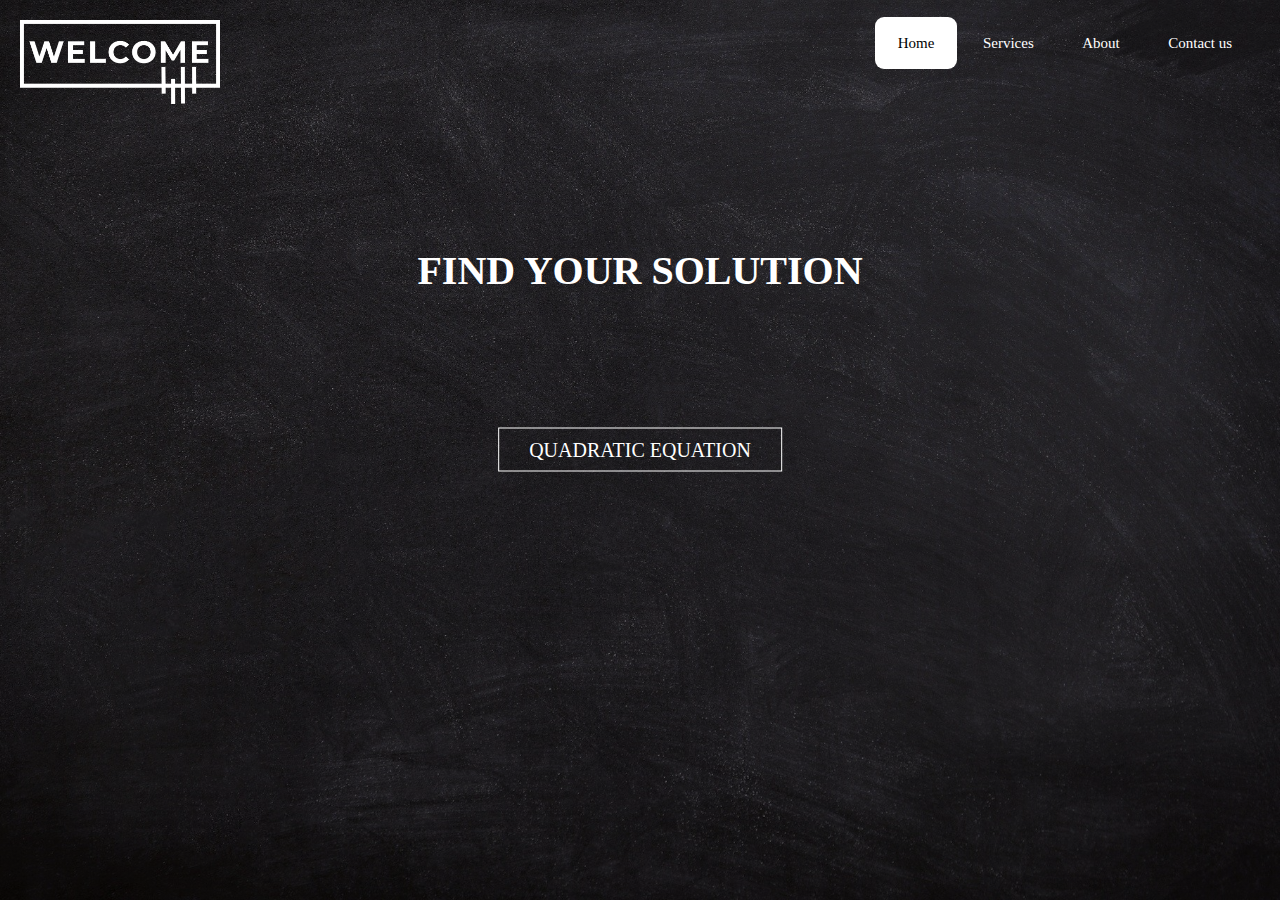
==== index.html @ c8f0107b "first commit" ====
<!DOCTYPE html>
<html>
<head>
    <title>WELCOME</title>
    <meta name="viewport" content="width=device-width, inital-scale=1.0">
    <link rel="stylesheet" type="text/css" href="style.css">
    
    </head>
<body>
    <header>
    <div class="main">
      <div class="logo">
        <img src="logo.png">
        </div>  
       <ul>
           <li class="active"><a href="#">Home</a></li>
           <li><a href="#">Services</a></li>
           <li><a href="#">About</a></li>
           <li><a href="#">Contact us</a></li>
        </ul> 
        </div>
        <div class="title">
        <h1>
            FIND YOUR SOLUTION
            </h1>
        </div>
        
        <div class="button">
         <a href="quadratic%20formula%20equation%20solver.html" class="btn">QUADRATIC EQUATION</a>
         </div>
    </header>
    </body>
</html>
---- style.css ----
*{
    margin: 0; 
    padding: 0;
    font-family: montserrat;
}

html{
    
    font-size: 62.5%;
}

header{
   background-image:linear-gradient(rgba(0,0,0,0.5),rgba(0,0,0,0.5)),url(1.jpg);
    height: 100vh;
    background-size: cover;
    background-position: center
    
}

ul{
    float: right;
    list-style-type: none;
    margin-top:3.5rem;
    margin-right: 2.5rem;
}

ul li {
    display: inline-block;
    
}

ul li a {
    text-decoration: none;
    color: white;
    padding: 1.5rem 2rem;
    border: 0.3rem solid transparent;
    border-radius: 1vh;
    transition: 0.5s ease;
    font-size: 1.5rem;
    
    
}

ul li a:hover{
    background-color:white;
    color: black;
}
ul li.active a{
    background-color:white;
    color: black;
    
}
.logo img{
    float: left;
    width: 20rem;
    height: auto;
    margin-top: 2rem;
    margin-left: 2rem;

}

.title{
    position: absolute;
    top: 30%;
    left: 50%;
    transform: translate(-50%,-50%);
    
}
.title h1{
    color: white;
    font-size: 4rem;
    
}


.button{
   position: absolute;
    top: 50%;
    left: 50%;
    transform: translate(-50%,-50%); 
    
}

.btn{
border: 0.1rem solid #fff;
padding: 1rem 3rem;
    color: white;
    text-decoration: none;
    transition: 0.5s ease;
    font-size: 2rem;
}

.btn:hover{
    
    background-color:white;
    color: black;
}

@media(max-width:998px){
    html {
        font-size: 55%;
    }
    
}
    
@media(max-width:768px){
    
    html{
        
        font-size: 45%;
    }
}

@media(max-width:360px){
    
    html{
        
        font-size: 30%;
    }
    .title h1{
    color: white;
    font-size: 7rem;
    text-align: center;
    
    
}
 .title{
    position: absolute;
    top: 40%;
    left:50%;
    transform: translate(-50%,-50%);
    
}
ul li a {
    text-decoration: none;
    color: white;
    padding: 1.5rem 2rem;
    border: 0.3rem solid transparent;
    border-radius: 1vh;
    transition: 0.5s ease;
    font-size: 2.5rem;
    
    
}
    ul{
    float: right;
    list-style-type: none;
    margin-top:6rem;
    margin-right: 7.5rem;
}
    .logo img{
    width: 35rem;
    height: auto;
    margin-top: 4rem;
    margin-left: 20rem;

}
    .button{
   position: fixed;
    top: 65%;
    left: 50%;
    transform: translate(-50%,-50%); 
    
}

.btn{
border: 0.1rem solid #fff;
padding: 1rem 3rem;
    color: white;
    text-decoration: none;
    transition: 0.5s ease;
    font-size: 2.3rem;
}

}
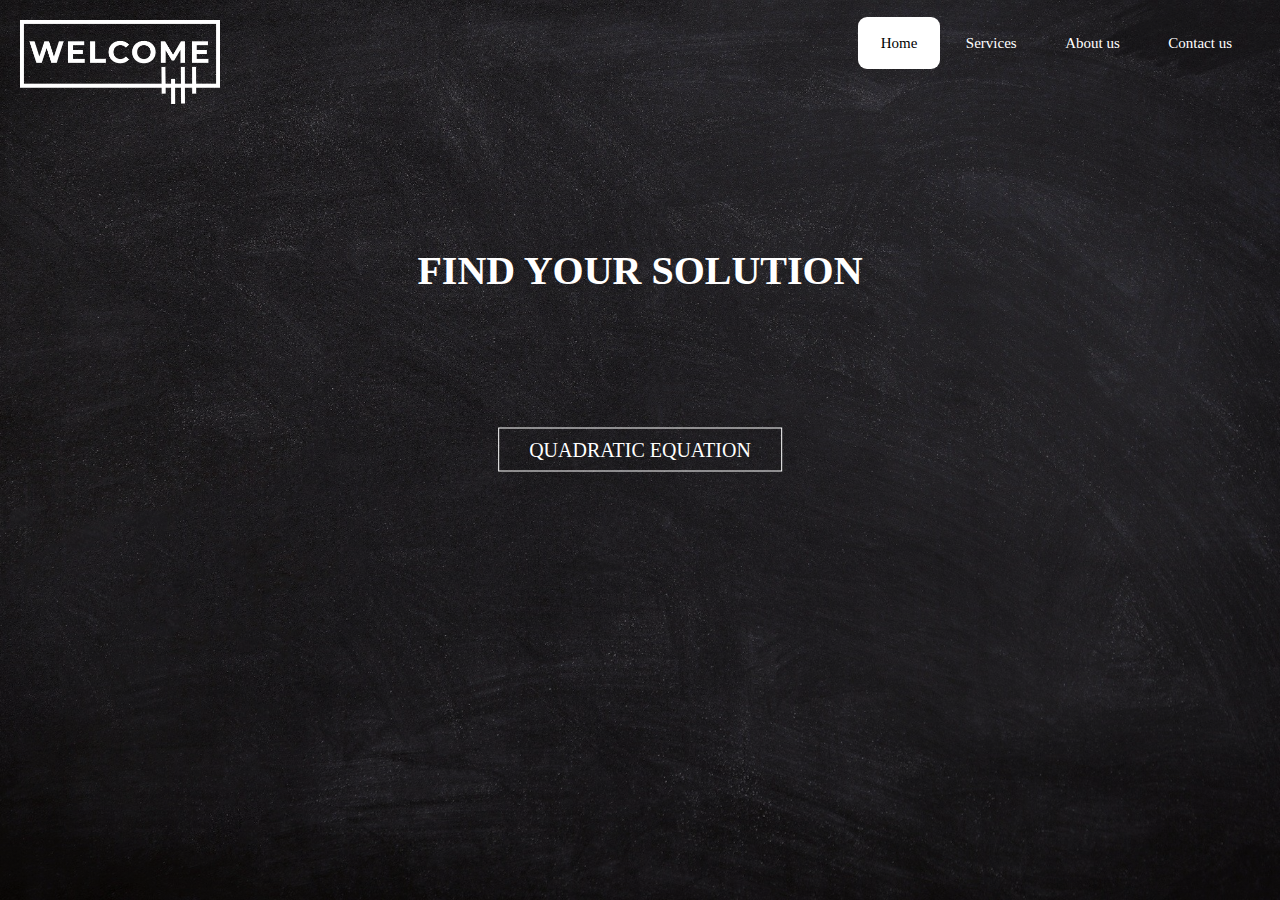
==== commit 9c1b16dc: "Add files via upload" ====
--- a/index.html
+++ b/index.html
@@ -1,33 +1,33 @@
-<!DOCTYPE html>
-<html>
-<head>
-    <title>WELCOME</title>
-    <meta name="viewport" content="width=device-width, inital-scale=1.0">
-    <link rel="stylesheet" type="text/css" href="style.css">
-    
-    </head>
-<body>
-    <header>
-    <div class="main">
-      <div class="logo">
-        <img src="logo.png">
-        </div>  
-       <ul>
-           <li class="active"><a href="#">Home</a></li>
-           <li><a href="#">Services</a></li>
-           <li><a href="#">About</a></li>
-           <li><a href="#">Contact us</a></li>
-        </ul> 
-        </div>
-        <div class="title">
-        <h1>
-            FIND YOUR SOLUTION
-            </h1>
-        </div>
-        
-        <div class="button">
-         <a href="quadratic%20formula%20equation%20solver.html" class="btn">QUADRATIC EQUATION</a>
-         </div>
-    </header>
-    </body>
+<!DOCTYPE html>
+<html>
+<head>
+    <title>WELCOME</title>
+    <meta name="viewport" content="width=device-width, inital-scale=1.0">
+    <link rel="stylesheet" type="text/css" href="style.css">
+    
+    </head>
+<body>
+    <header>
+    <div class="main">
+      <div class="logo">
+        <img src="logo.png">
+        </div>  
+       <ul>
+           <li class="active"><a href="#">Home</a></li>
+           <li><a href="file:///C:/Users/ATHARVA/Desktop/Website/coming%20soon.html">Services</a></li>
+           <li><a href="file:///C:/Users/ATHARVA/Desktop/Website/coming%20soon.html">About us</a></li>
+           <li><a href="file:///C:/Users/ATHARVA/Desktop/Website/coming%20soon.html">Contact us</a></li>
+        </ul> 
+        </div>
+        <div class="title">
+        <h1>
+            FIND YOUR SOLUTION
+            </h1>
+        </div>
+        
+        <div class="button">
+         <a href="quadratic%20formula%20equation%20solver.html" class="btn">QUADRATIC EQUATION</a>
+         </div>
+    </header>
+    </body>
 </html>